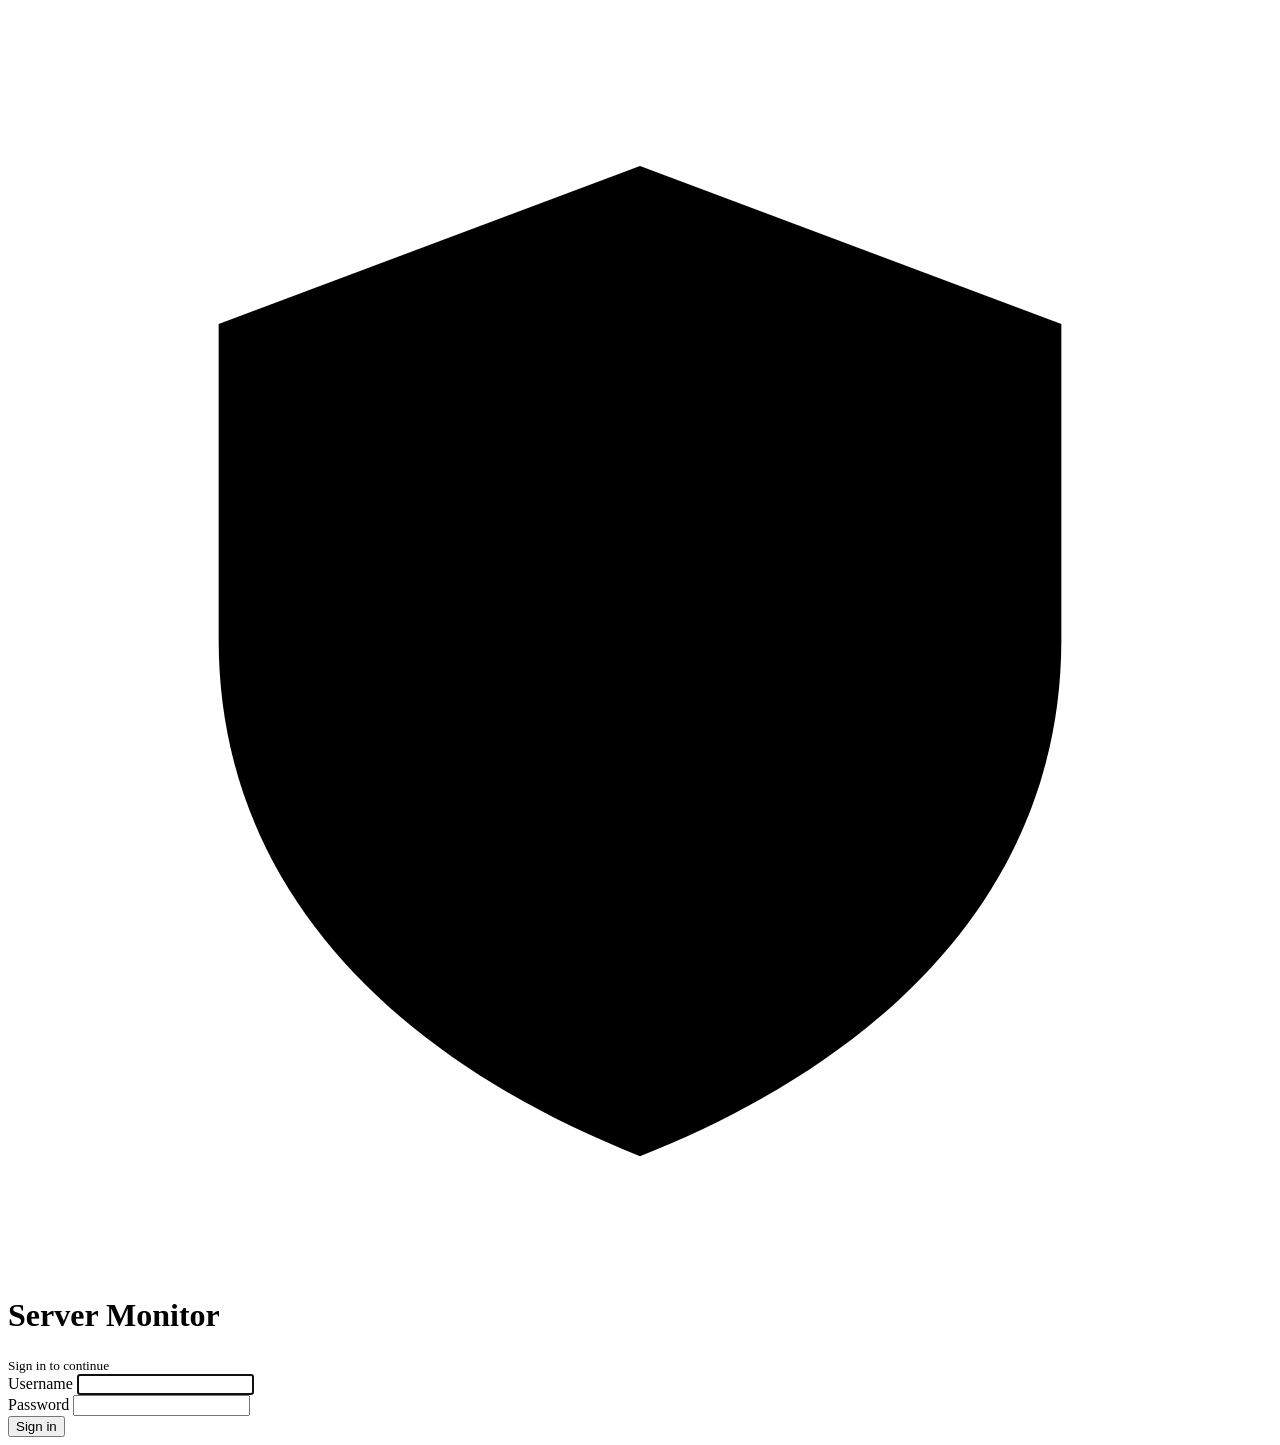
==== panel/static/login.html @ 9c13f635 "Panel security (2FA, sessions, lockout) and full control of the firewall Panel security: - two-facto" ====
<!doctype html>
<html lang="en" data-theme="dark">
<head>
  <meta charset="utf-8">
  <meta name="viewport" content="width=device-width, initial-scale=1, viewport-fit=cover">
  <title>Sign in - Server Monitor</title>
  <link rel="icon" href="data:image/svg+xml,%3Csvg%20xmlns=%22http://www.w3.org/2000/svg%22%20viewBox=%220%200%2032%2032%22%3E%3Crect%20width=%2232%22%20height=%2232%22%20rx=%228%22%20fill=%22%230e1520%22/%3E%3Cpath%20d=%22M16%205l9%203.5v7c0%205.4-3.7%209.2-9%2011.5-5.3-2.3-9-6.1-9-11.5v-7L16%205z%22%20fill=%22none%22%20stroke=%22%232ee6a6%22%20stroke-width=%222%22%20stroke-linejoin=%22round%22/%3E%3Cpath%20d=%22M10.5%2016h3l2-3.5%202.5%207%202-3.5h1.5%22%20fill=%22none%22%20stroke=%22%232ee6a6%22%20stroke-width=%221.8%22%20stroke-linecap=%22round%22%20stroke-linejoin=%22round%22/%3E%3C/svg%3E" type="image/svg+xml">
  <link rel="icon" href="/favicon-32.png" type="image/png" sizes="32x32">
  <link rel="shortcut icon" href="/favicon.ico">
  <link rel="apple-touch-icon" href="/apple-touch-icon.png">
  <meta name="theme-color" content="#0a0f16">
  <link rel="stylesheet" href="/fonts.css">
  <link rel="stylesheet" href="/style.css">
  <script src="/login.js" defer></script>
</head>
<body>
  <div class="login-page">
    <form class="card login-card" id="form" autocomplete="on">
      <div class="brand">
        <div class="logo">
          <svg class="ico" viewBox="0 0 24 24"><path d="M12 3l8 3v6c0 4.6-3.2 7.9-8 9.8C7.2 19.9 4 16.6 4 12V6l8-3z"/><path d="M8 12h2.5l1.5-3 2 6 1.5-3H17"/></svg>
        </div>
        <div>
          <h1 data-i18n="title">Server Monitor</h1>
          <small data-i18n="signin_sub">Sign in to continue</small>
        </div>
      </div>
      <div class="field">
        <label for="user" data-i18n="user">Username</label>
        <input id="user" name="username" autocomplete="username" required autofocus>
      </div>
      <div class="field">
        <label for="password" data-i18n="password">Password</label>
        <input id="password" name="password" type="password" autocomplete="current-password" required>
      </div>
      <div class="field" id="otp-field" hidden>
        <label for="otp" data-i18n="otp">Code from your authenticator app</label>
        <input id="otp" name="otp" inputmode="numeric" autocomplete="one-time-code" pattern="[0-9 ]{6,7}" maxlength="7" dir="ltr">
      </div>
      <div class="form-error" id="error" role="alert"></div>
      <button class="btn primary" type="submit" id="submit" data-i18n="signin">Sign in</button>
    </form>
  </div>
</body>
</html>
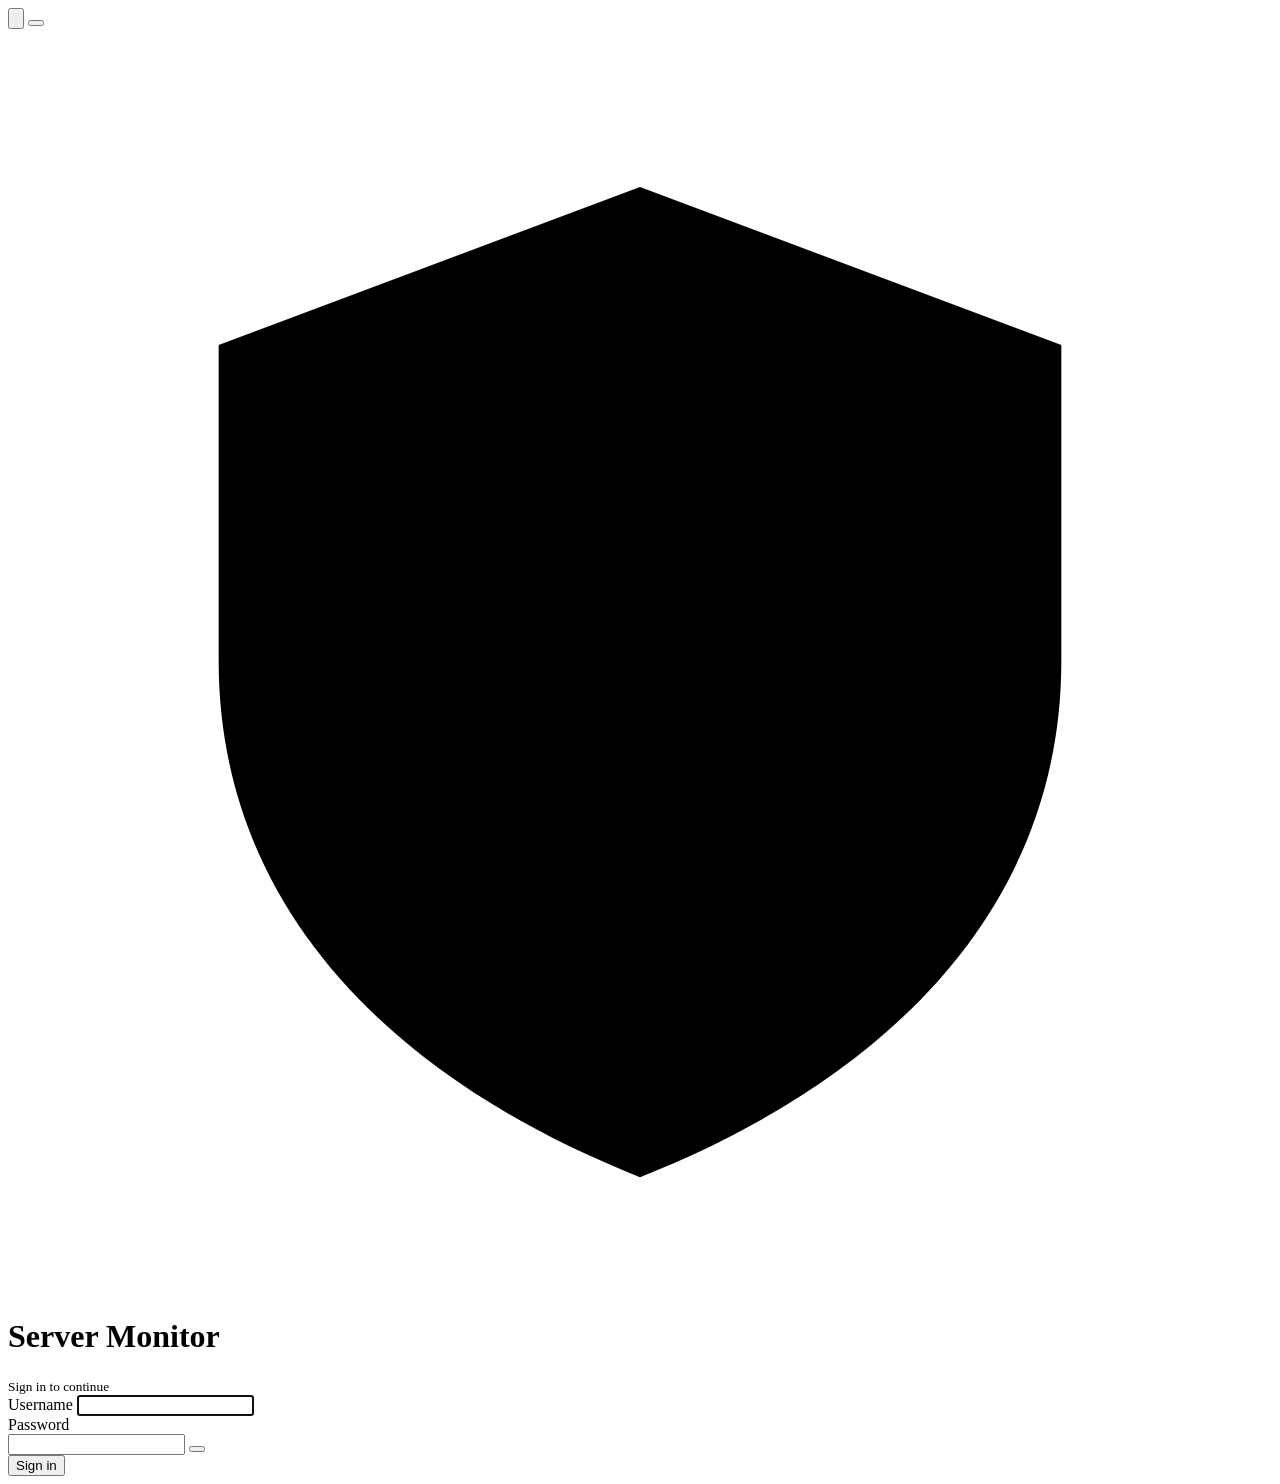
==== commit c681c5c9: "Design pass: login switches, readable mixed-direction numbers, network and rules pages - Login page:" ====
--- a/panel/static/login.html
+++ b/panel/static/login.html
@@ -9,11 +9,16 @@
   <link rel="shortcut icon" href="/favicon.ico">
   <link rel="apple-touch-icon" href="/apple-touch-icon.png">
   <meta name="theme-color" content="#0a0f16">
+  <script src="/boot.js"></script>
   <link rel="stylesheet" href="/fonts.css">
   <link rel="stylesheet" href="/style.css">
   <script src="/login.js" defer></script>
 </head>
 <body>
+  <div class="login-tools">
+    <button type="button" class="btn small" id="lang"><svg class="ico" viewBox="0 0 24 24" aria-hidden="true"><circle cx="12" cy="12" r="9"/><path d="M3 12h18M12 3c2.5 2.7 3.8 5.7 3.8 9s-1.3 6.3-3.8 9c-2.5-2.7-3.8-5.7-3.8-9S9.5 5.7 12 3z"/></svg><span></span></button>
+    <button type="button" class="btn small icon" id="theme"></button>
+  </div>
   <div class="login-page">
     <form class="card login-card" id="form" autocomplete="on">
       <div class="brand">
@@ -31,7 +36,8 @@
       </div>
       <div class="field">
         <label for="password" data-i18n="password">Password</label>
-        <input id="password" name="password" type="password" autocomplete="current-password" required>
+        <div class="pw-wrap"><input id="password" name="password" type="password" autocomplete="current-password" required>
+          <button type="button" class="pw-toggle" id="pw-toggle" aria-pressed="false"></button></div>
       </div>
       <div class="field" id="otp-field" hidden>
         <label for="otp" data-i18n="otp">Code from your authenticator app</label>
